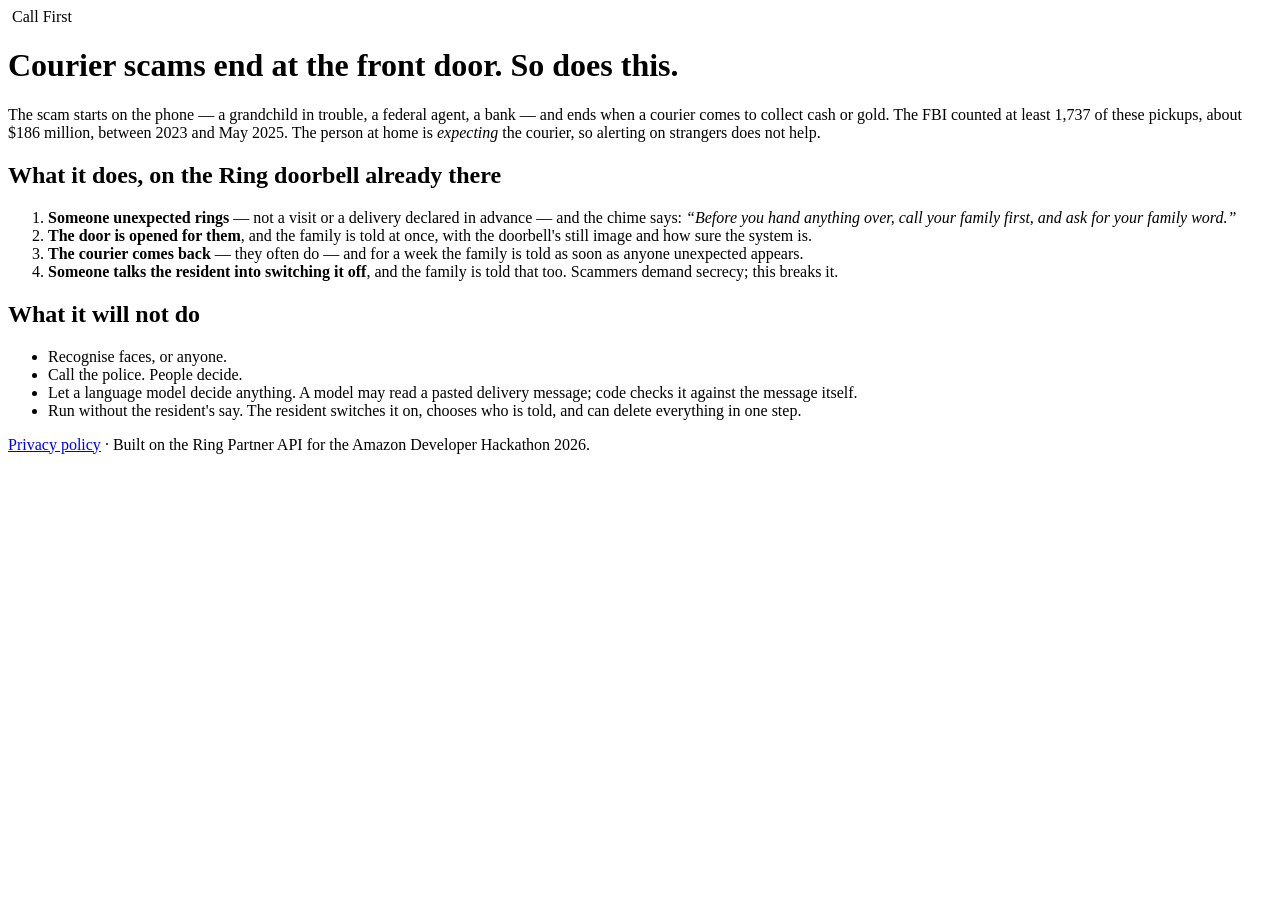
==== callfirst/static/index.html @ 812bec8e "Pages, email alerts, report sheet, model reader - Resident page (large type) and family page, opened" ====
<!doctype html>
<html lang="en">
<head>
<meta charset="utf-8">
<meta name="viewport" content="width=device-width,initial-scale=1">
<title>Call First</title>
<meta name="description" content="Courier scams end at the front door. So does this.">
<link rel="icon" href="/static/favicon.svg">
<link rel="stylesheet" href="/static/style.css">
</head>
<body>
<nav><img src="/static/favicon.svg" alt=""> Call First</nav>
<main>
  <div class="hero">
    <h1>Courier scams end at the front door. So does this.</h1>
    <p class="lede">The scam starts on the phone — a grandchild in trouble, a federal agent, a
      bank — and ends when a courier comes to collect cash or gold. The FBI counted at least
      1,737 of these pickups, about $186 million, between 2023 and May 2025. The person at home
      is <em>expecting</em> the courier, so alerting on strangers does not help.</p>
  </div>

  <h2>What it does, on the Ring doorbell already there</h2>
  <ol class="steps">
    <li><strong>Someone unexpected rings</strong> — not a visit or a delivery declared in
      advance — and the chime says: <em>“Before you hand anything over, call your family
      first, and ask for your family word.”</em></li>
    <li><strong>The door is opened for them</strong>, and the family is told at once, with the
      doorbell's still image and how sure the system is.</li>
    <li><strong>The courier comes back</strong> — they often do — and for a week the family is
      told as soon as anyone unexpected appears.</li>
    <li><strong>Someone talks the resident into switching it off</strong>, and the family is told that
      too. Scammers demand secrecy; this breaks it.</li>
  </ol>

  <h2>What it will not do</h2>
  <ul>
    <li>Recognise faces, or anyone.</li>
    <li>Call the police. People decide.</li>
    <li>Let a language model decide anything. A model may read a pasted delivery message;
      code checks it against the message itself.</li>
    <li>Run without the resident's say. The resident switches it on, chooses who is told,
      and can delete everything in one step.</li>
  </ul>

  <p class="small"><a href="/privacy">Privacy policy</a> · Built on the Ring Partner API for
    the Amazon Developer Hackathon 2026.</p>
</main>
</body>
</html>
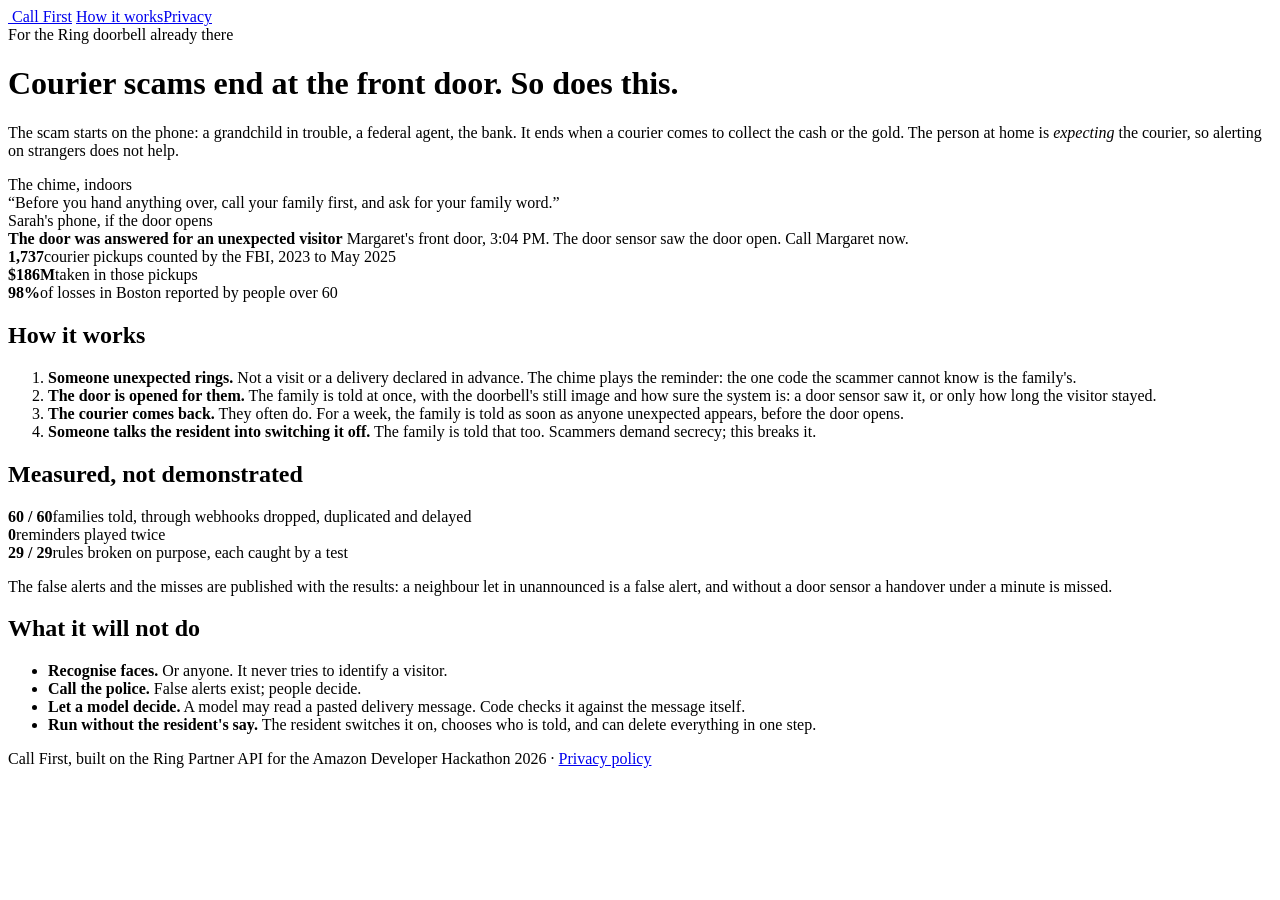
==== commit 322a056d: "Design: Atkinson Hyperlegible, new mark, landing page, cover and Devpost text - Atkinson Hyperlegibl" ====
--- a/callfirst/static/index.html
+++ b/callfirst/static/index.html
@@ -1,49 +1,85 @@
-<!doctype html>
-<html lang="en">
-<head>
-<meta charset="utf-8">
-<meta name="viewport" content="width=device-width,initial-scale=1">
-<title>Call First</title>
-<meta name="description" content="Courier scams end at the front door. So does this.">
-<link rel="icon" href="/static/favicon.svg">
-<link rel="stylesheet" href="/static/style.css">
-</head>
-<body>
-<nav><img src="/static/favicon.svg" alt=""> Call First</nav>
-<main>
-  <div class="hero">
-    <h1>Courier scams end at the front door. So does this.</h1>
-    <p class="lede">The scam starts on the phone — a grandchild in trouble, a federal agent, a
-      bank — and ends when a courier comes to collect cash or gold. The FBI counted at least
-      1,737 of these pickups, about $186 million, between 2023 and May 2025. The person at home
-      is <em>expecting</em> the courier, so alerting on strangers does not help.</p>
-  </div>
-
-  <h2>What it does, on the Ring doorbell already there</h2>
-  <ol class="steps">
-    <li><strong>Someone unexpected rings</strong> — not a visit or a delivery declared in
-      advance — and the chime says: <em>“Before you hand anything over, call your family
-      first, and ask for your family word.”</em></li>
-    <li><strong>The door is opened for them</strong>, and the family is told at once, with the
-      doorbell's still image and how sure the system is.</li>
-    <li><strong>The courier comes back</strong> — they often do — and for a week the family is
-      told as soon as anyone unexpected appears.</li>
-    <li><strong>Someone talks the resident into switching it off</strong>, and the family is told that
-      too. Scammers demand secrecy; this breaks it.</li>
-  </ol>
-
-  <h2>What it will not do</h2>
-  <ul>
-    <li>Recognise faces, or anyone.</li>
-    <li>Call the police. People decide.</li>
-    <li>Let a language model decide anything. A model may read a pasted delivery message;
-      code checks it against the message itself.</li>
-    <li>Run without the resident's say. The resident switches it on, chooses who is told,
-      and can delete everything in one step.</li>
-  </ul>
-
-  <p class="small"><a href="/privacy">Privacy policy</a> · Built on the Ring Partner API for
-    the Amazon Developer Hackathon 2026.</p>
-</main>
-</body>
-</html>
+<!doctype html>
+<html lang="en">
+<head>
+<meta charset="utf-8">
+<meta name="viewport" content="width=device-width,initial-scale=1">
+<title>Call First</title>
+<meta name="description" content="Courier scams end at the front door. So does this. Courier-scam protection on the Ring doorbell that is already there.">
+<link rel="icon" href="/static/favicon.svg">
+<link rel="preload" href="/static/fonts/atkinson-hyperlegible-700.woff2" as="font" type="font/woff2" crossorigin>
+<link rel="stylesheet" href="/static/style.css">
+</head>
+<body>
+<nav>
+  <a class="brand" href="/"><img src="/static/logo-mark.svg" alt=""> Call First</a>
+  <span class="links"><a href="#how">How it works</a><a href="/privacy">Privacy</a></span>
+</nav>
+<main>
+  <div class="hero">
+    <div>
+      <span class="eyebrow">For the Ring doorbell already there</span>
+      <h1>Courier scams end at the front door. <span>So does this.</span></h1>
+      <p class="lede">The scam starts on the phone: a grandchild in trouble, a federal agent, the
+        bank. It ends when a courier comes to collect the cash or the gold. The person at home
+        is <em>expecting</em> the courier, so alerting on strangers does not help.</p>
+    </div>
+    <div class="scene" aria-label="What happens when an unexpected visitor rings">
+      <div class="chime">
+        <div class="label">The chime, indoors</div>
+        <q>Before you hand anything over, call your family first, and ask for your family word.</q>
+      </div>
+      <div class="phone">
+        <div class="label">Sarah's phone, if the door opens</div>
+        <strong>The door was answered for an unexpected visitor</strong>
+        <span class="small">Margaret's front door, 3:04 PM. The door sensor saw the door open.
+          Call Margaret now.</span>
+      </div>
+    </div>
+  </div>
+
+  <div class="stats">
+    <div class="stat"><b>1,737</b><span>courier pickups counted by the FBI, 2023 to May 2025</span></div>
+    <div class="stat"><b>$186M</b><span>taken in those pickups</span></div>
+    <div class="stat"><b>98%</b><span>of losses in Boston reported by people over 60</span></div>
+  </div>
+
+  <h2 id="how">How it works</h2>
+  <ol class="steps">
+    <li><strong>Someone unexpected rings.</strong> Not a visit or a delivery declared in
+      advance. The chime plays the reminder: the one code the scammer cannot know is the
+      family's.</li>
+    <li><strong>The door is opened for them.</strong> The family is told at once, with the
+      doorbell's still image and how sure the system is: a door sensor saw it, or only how
+      long the visitor stayed.</li>
+    <li><strong>The courier comes back.</strong> They often do. For a week, the family is told
+      as soon as anyone unexpected appears, before the door opens.</li>
+    <li><strong>Someone talks the resident into switching it off.</strong> The family is told
+      that too. Scammers demand secrecy; this breaks it.</li>
+  </ol>
+
+  <h2>Measured, not demonstrated</h2>
+  <div class="stats">
+    <div class="stat"><b>60 / 60</b><span>families told, through webhooks dropped, duplicated and delayed</span></div>
+    <div class="stat"><b>0</b><span>reminders played twice</span></div>
+    <div class="stat"><b>29 / 29</b><span>rules broken on purpose, each caught by a test</span></div>
+  </div>
+  <p class="small">The false alerts and the misses are published with the results: a neighbour
+    let in unannounced is a false alert, and without a door sensor a handover under a minute
+    is missed.</p>
+
+  <h2>What it will not do</h2>
+  <ul class="nots">
+    <li><b>Recognise faces.</b> Or anyone. It never tries to identify a visitor.</li>
+    <li><b>Call the police.</b> False alerts exist; people decide.</li>
+    <li><b>Let a model decide.</b> A model may read a pasted delivery message. Code checks it
+      against the message itself.</li>
+    <li><b>Run without the resident's say.</b> The resident switches it on, chooses who is
+      told, and can delete everything in one step.</li>
+  </ul>
+</main>
+<footer>
+  Call First, built on the Ring Partner API for the Amazon Developer Hackathon 2026 ·
+  <a href="/privacy">Privacy policy</a>
+</footer>
+</body>
+</html>
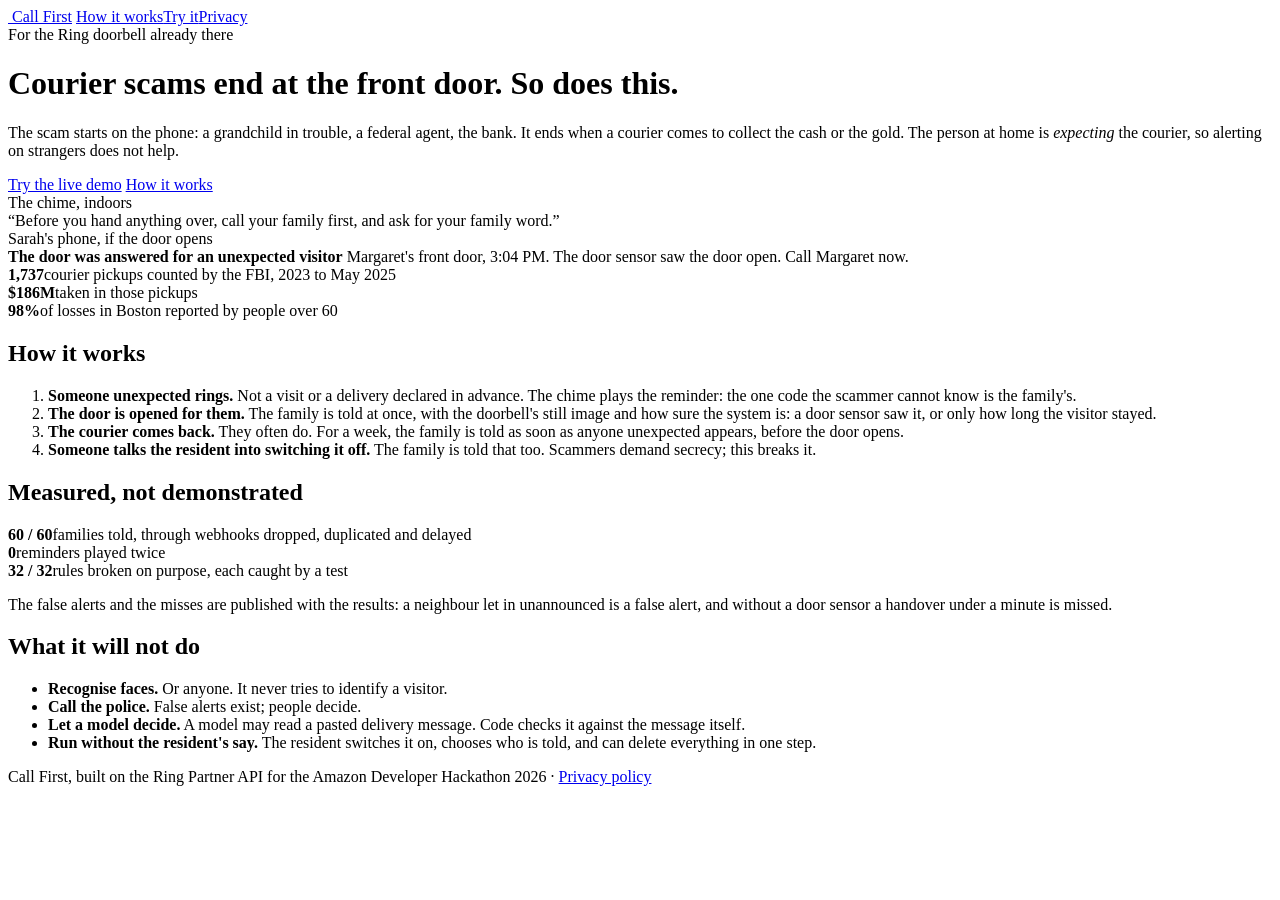
==== commit 7321dca6: "Hosted demo: a front door to play from the browser - /try gives each visitor a household with its ow" ====
--- a/callfirst/static/index.html
+++ b/callfirst/static/index.html
@@ -12,7 +12,7 @@
 <body>
 <nav>
   <a class="brand" href="/"><img src="/static/logo-mark.svg" alt=""> Call First</a>
-  <span class="links"><a href="#how">How it works</a><a href="/privacy">Privacy</a></span>
+  <span class="links"><a href="#how">How it works</a><a href="/try">Try it</a><a href="/privacy">Privacy</a></span>
 </nav>
 <main>
   <div class="hero">
@@ -22,6 +22,8 @@
       <p class="lede">The scam starts on the phone: a grandchild in trouble, a federal agent, the
         bank. It ends when a courier comes to collect the cash or the gold. The person at home
         is <em>expecting</em> the courier, so alerting on strangers does not help.</p>
+      <div class="row"><a class="button" href="/try">Try the live demo</a>
+        <a class="button secondary" href="#how">How it works</a></div>
     </div>
     <div class="scene" aria-label="What happens when an unexpected visitor rings">
       <div class="chime">
@@ -61,7 +63,7 @@
   <div class="stats">
     <div class="stat"><b>60 / 60</b><span>families told, through webhooks dropped, duplicated and delayed</span></div>
     <div class="stat"><b>0</b><span>reminders played twice</span></div>
-    <div class="stat"><b>29 / 29</b><span>rules broken on purpose, each caught by a test</span></div>
+    <div class="stat"><b>32 / 32</b><span>rules broken on purpose, each caught by a test</span></div>
   </div>
   <p class="small">The false alerts and the misses are published with the results: a neighbour
     let in unannounced is a false alert, and without a door sensor a handover under a minute
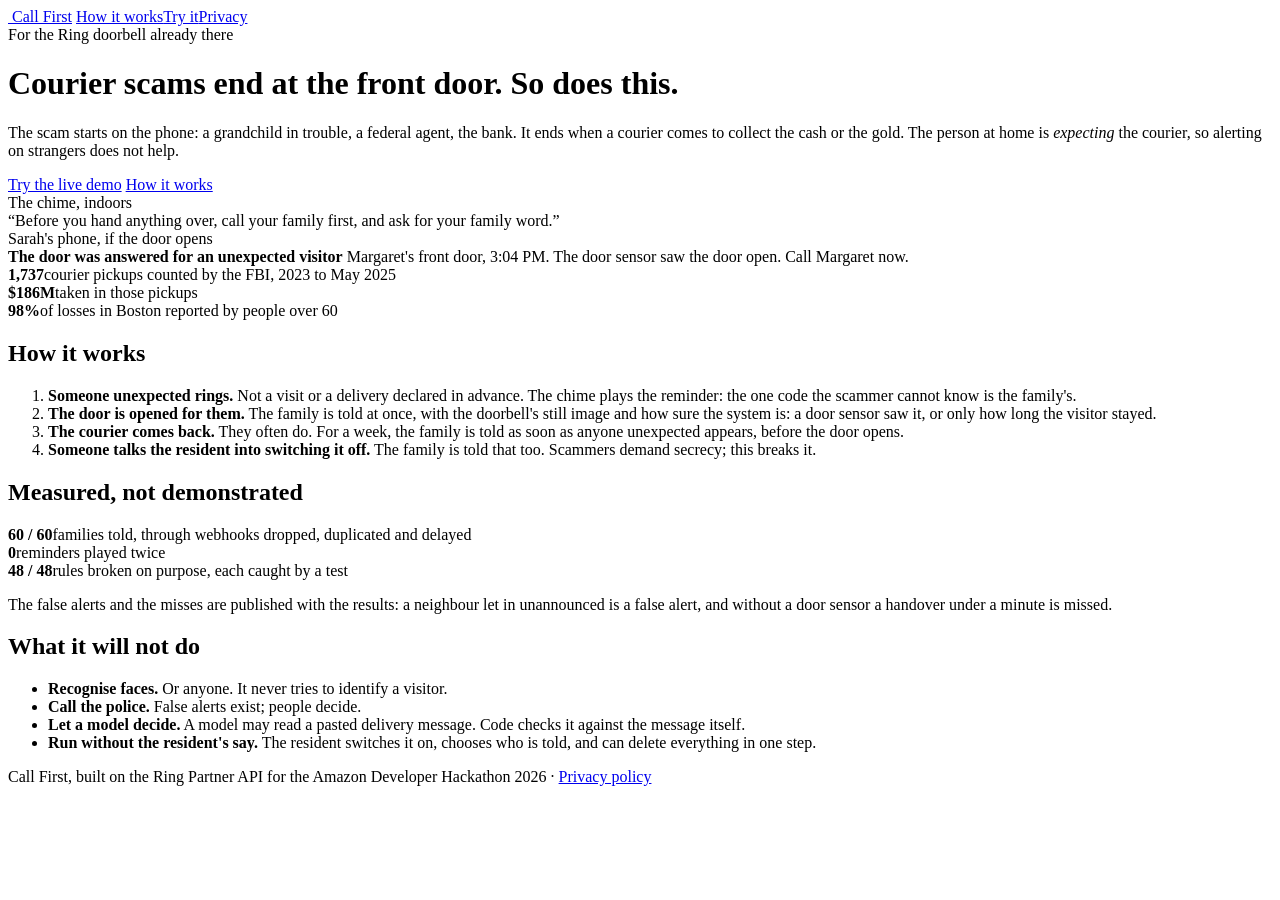
==== commit bb98e5a1: "The demo video, and the two things building it found submission/video/faire_la_video.py renders call" ====
--- a/callfirst/static/index.html
+++ b/callfirst/static/index.html
@@ -63,7 +63,7 @@
   <div class="stats">
     <div class="stat"><b>60 / 60</b><span>families told, through webhooks dropped, duplicated and delayed</span></div>
     <div class="stat"><b>0</b><span>reminders played twice</span></div>
-    <div class="stat"><b>32 / 32</b><span>rules broken on purpose, each caught by a test</span></div>
+    <div class="stat"><b>48 / 48</b><span>rules broken on purpose, each caught by a test</span></div>
   </div>
   <p class="small">The false alerts and the misses are published with the results: a neighbour
     let in unannounced is a false alert, and without a door sensor a handover under a minute
